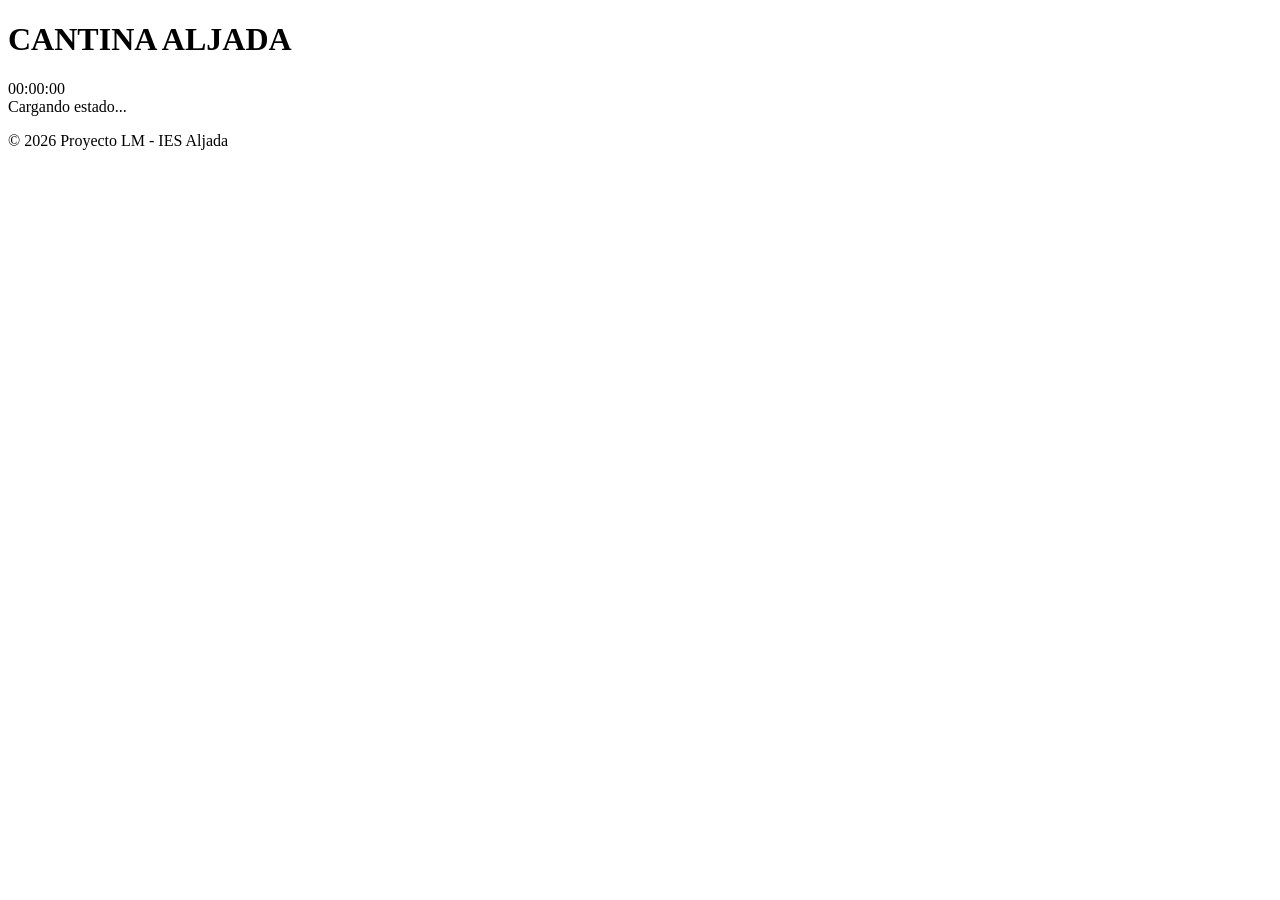
==== src/index.html @ b380ecb1 "f" ====
<!DOCTYPE html>
<html lang="es">
<head>
    <meta charset="UTF-8">
    <title>Cantina IES Aljada | Digital Menu</title>
    <link rel="stylesheet" href="css/styles.css">
    <link href="https://fonts.googleapis.com/css2?family=Montserrat:wght@400;700&display=swap" rel="stylesheet">
</head>
<body>
    <div class="overlay"></div>
    <header>
        <div class="logo-container">
            <h1>CANTINA <span>ALJADA</span></h1>
            <div id="reloj">00:00:00</div>
        </div>
        <div id="status-bar" class="status-cerrado">Cargando estado...</div>
    </header>

    <main id="menu-grid">
        </main>

    <footer>
        <p>&copy; 2026 Proyecto LM - IES Aljada</p>
    </footer>

    <script src="js/main.js"></script>
</body>
</html>
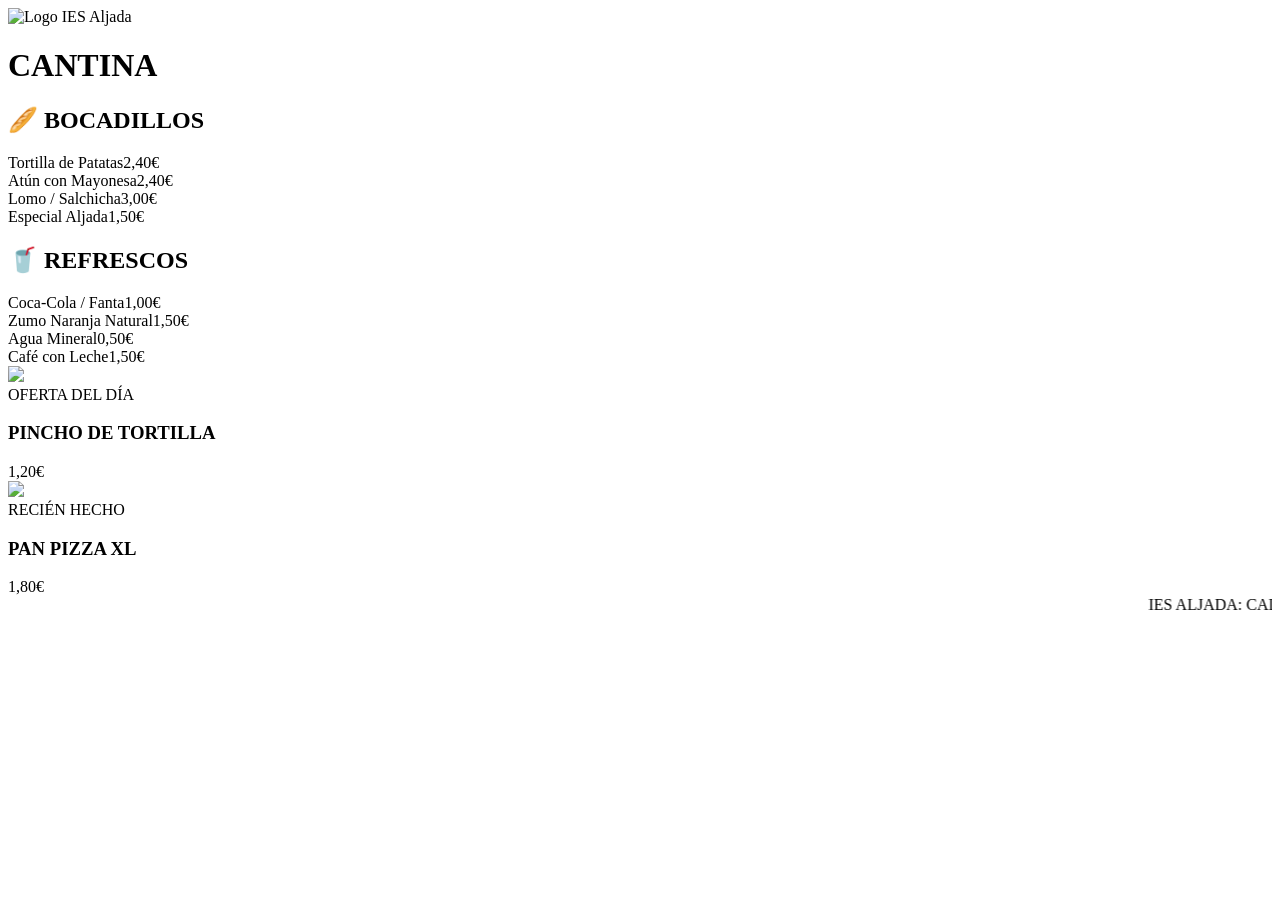
==== commit d672f0c8: "Update index.html" ====
--- a/src/index.html
+++ b/src/index.html
@@ -2,27 +2,65 @@
 <html lang="es">
 <head>
     <meta charset="UTF-8">
-    <title>Cantina IES Aljada | Digital Menu</title>
-    <link rel="stylesheet" href="css/styles.css">
-    <link href="https://fonts.googleapis.com/css2?family=Montserrat:wght@400;700&display=swap" rel="stylesheet">
+    <title>CANTINA DIGITAL IES ALJADA</title>
+    <link rel="stylesheet" href="https://cdnjs.cloudflare.com/ajax/libs/animate.css/4.1.1/animate.min.css">
+    <link rel="stylesheet" href="style.css">
 </head>
 <body>
-    <div class="overlay"></div>
-    <header>
-        <div class="logo-container">
-            <h1>CANTINA <span>ALJADA</span></h1>
-            <div id="reloj">00:00:00</div>
+
+<div class="container">
+    <div class="menu-side">
+        <div class="header-brand animate__animated animate__fadeInDown">
+            <img src="logo_aljada.jpg" alt="Logo IES Aljada">
+            <h1>CANTINA</h1>
         </div>
-        <div id="status-bar" class="status-cerrado">Cargando estado...</div>
-    </header>
 
-    <main id="menu-grid">
-        </main>
+        <div class="category-box active" id="box-bocatas">
+            <h2 class="category-title">🥖 BOCADILLOS</h2>
+            <div class="menu-grid">
+                <div class="menu-item"><span class="item-info">Tortilla de Patatas</span><span class="item-price">2,40€</span></div>
+                <div class="menu-item"><span class="item-info">Atún con Mayonesa</span><span class="item-price">2,40€</span></div>
+                <div class="menu-item"><span class="item-info">Lomo / Salchicha</span><span class="item-price">3,00€</span></div>
+                <div class="menu-item"><span class="item-info">Especial Aljada</span><span class="item-price">1,50€</span></div>
+            </div>
+        </div>
 
-    <footer>
-        <p>&copy; 2026 Proyecto LM - IES Aljada</p>
-    </footer>
+        <div class="category-box" id="box-bebidas">
+            <h2 class="category-title">🥤 REFRESCOS</h2>
+            <div class="menu-grid">
+                <div class="menu-item"><span class="item-info">Coca-Cola / Fanta</span><span class="item-price">1,00€</span></div>
+                <div class="menu-item"><span class="item-info">Zumo Naranja Natural</span><span class="item-price">1,50€</span></div>
+                <div class="menu-item"><span class="item-info">Agua Mineral</span><span class="item-price">0,50€</span></div>
+                <div class="menu-item"><span class="item-info">Café con Leche</span><span class="item-price">1,50€</span></div>
+            </div>
+        </div>
+    </div>
 
-    <script src="js/main.js"></script>
+    <div class="promo-side">
+        <div class="promo-content active">
+            <img src="tortilla.jpg" class="promo-image">
+            <div class="promo-text">
+                <div class="promo-tag">OFERTA DEL DÍA</div>
+                <h3 class="promo-title">PINCHO DE TORTILLA</h3>
+                <div class="promo-big-price">1,20€</div>
+            </div>
+        </div>
+
+        <div class="promo-content">
+            <img src="pizza.jpg" class="promo-image">
+            <div class="promo-text">
+                <div class="promo-tag">RECIÉN HECHO</div>
+                <h3 class="promo-title">PAN PIZZA XL</h3>
+                <div class="promo-big-price">1,80€</div>
+            </div>
+        </div>
+    </div>
+</div>
+
+<div class="footer">
+    <marquee scrollamount="10">IES ALJADA: CALIDAD Y SABOR EN CADA RECREO • RECUERDA: VASO PARA LLEVAR +0,20€ • ¡BUEN PROVECHO!</marquee>
+</div>
+
+<script src="main.js"></script>
 </body>
-</html>+</html>
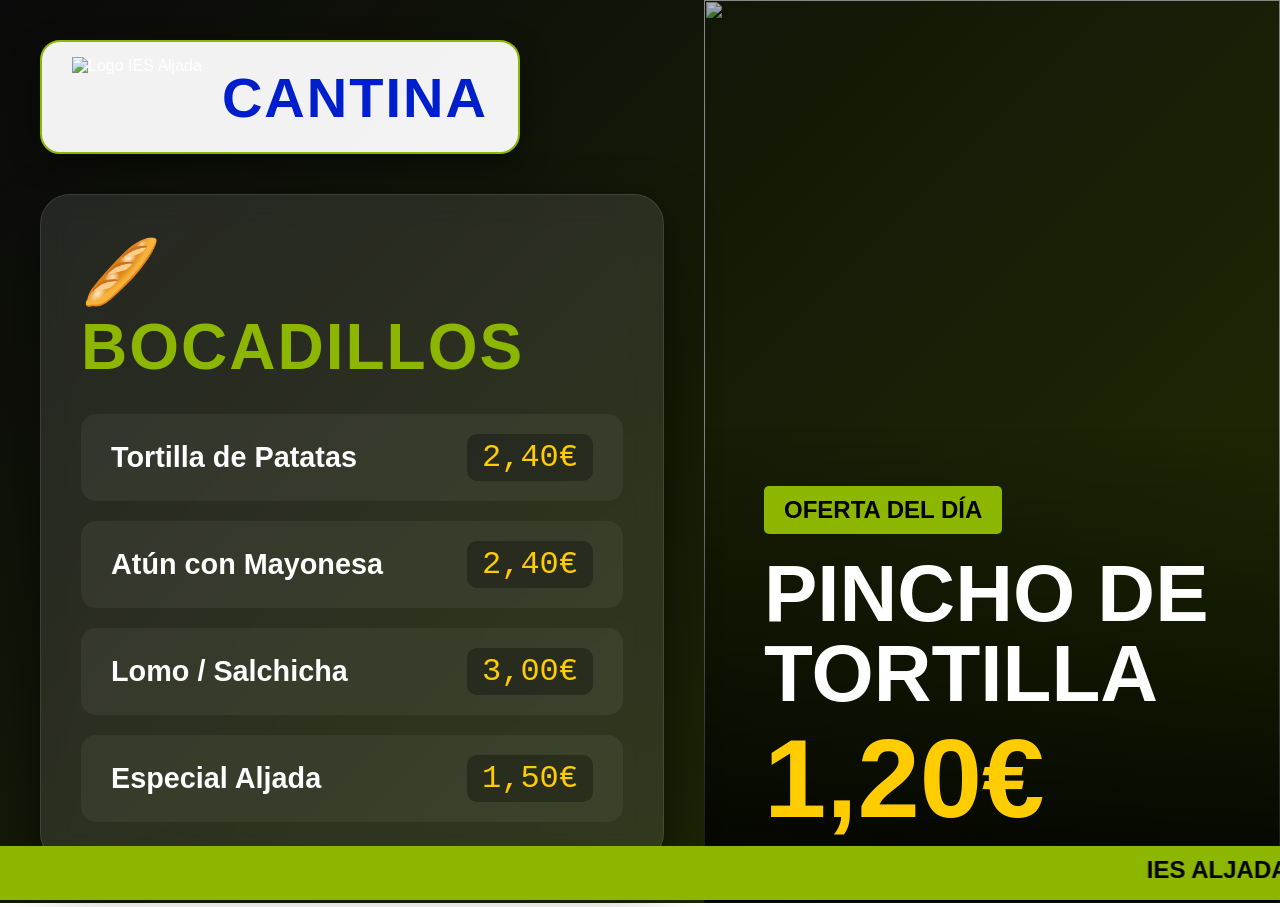
==== commit cddfe154: "Update index.html" ====
--- a/src/index.html
+++ b/src/index.html
@@ -4,7 +4,7 @@
     <meta charset="UTF-8">
     <title>CANTINA DIGITAL IES ALJADA</title>
     <link rel="stylesheet" href="https://cdnjs.cloudflare.com/ajax/libs/animate.css/4.1.1/animate.min.css">
-    <link rel="stylesheet" href="style.css">
+    <link rel="stylesheet" href="estilo.css">
 </head>
 <body>
 
--- a/src/estilo.css
+++ b/src/estilo.css
@@ -0,0 +1,182 @@
+:root {
+    --primary: #8db600; 
+    --dark: #0a0a0a;
+    --text: #ffffff;
+    --glass: rgba(255, 255, 255, 0.1);
+    --accent: #ffcc00;
+    --logo-blue: #001fcc; 
+}
+
+body {
+    margin: 0;
+    background: var(--dark);
+    color: var(--text);
+    font-family: 'Inter', sans-serif;
+    height: 100vh;
+    overflow: hidden;
+    background: linear-gradient(-45deg, #0a0a0a, #1a1a1a, #2a3a00, #0a0a0a);
+    background-size: 400% 400%;
+    animation: gradient 15s ease infinite;
+}
+
+@keyframes gradient {
+    0% { background-position: 0% 50%; }
+    50% { background-position: 100% 50%; }
+    100% { background-position: 0% 50%; }
+}
+
+.container {
+    display: grid;
+    grid-template-columns: 55% 45%;
+    height: 100vh;
+}
+
+/* PANEL IZQUIERDO */
+.menu-side {
+    padding: 40px;
+    display: flex;
+    flex-direction: column;
+    justify-content: center;
+    position: relative;
+}
+
+.header-brand {
+    display: flex;
+    align-items: center;
+    gap: 20px;
+    background: rgba(255, 255, 255, 0.95);
+    padding: 15px 30px;
+    border-radius: 20px;
+    box-shadow: 0 10px 30px rgba(0,0,0,0.4);
+    width: fit-content;
+    margin-bottom: 40px;
+    border: 2px solid var(--primary);
+}
+
+.header-brand img {
+    height: 80px; 
+    object-fit: contain;
+}
+
+.header-brand h1 {
+    color: var(--logo-blue);
+    margin: 0;
+    font-size: 3.5rem;
+    font-weight: 900;
+    letter-spacing: 2px;
+    text-transform: uppercase;
+}
+
+.category-box {
+    display: none;
+    background: var(--glass);
+    backdrop-filter: blur(15px);
+    padding: 40px;
+    border-radius: 30px;
+    border: 1px solid rgba(255,255,255,0.1);
+    box-shadow: 0 20px 50px rgba(0,0,0,0.5);
+}
+
+.category-box.active {
+    display: block;
+    animation: slideInLeft 0.8s cubic-bezier(0.25, 1, 0.5, 1);
+}
+
+h2.category-title {
+    font-size: 4rem;
+    margin: 0 0 30px 0;
+    color: var(--primary);
+    text-transform: uppercase;
+    letter-spacing: 2px;
+    display: flex;
+    align-items: center;
+    gap: 20px;
+}
+
+.menu-grid {
+    display: grid;
+    gap: 20px;
+}
+
+.menu-item {
+    display: flex;
+    justify-content: space-between;
+    align-items: center;
+    background: rgba(255,255,255,0.05);
+    padding: 20px 30px;
+    border-radius: 15px;
+    transition: 0.3s;
+}
+
+.item-info { font-size: 1.8rem; font-weight: 700; }
+.item-price { 
+    font-size: 2rem; 
+    color: var(--accent); 
+    font-family: 'Monaco', monospace;
+    background: rgba(0,0,0,0.3);
+    padding: 5px 15px;
+    border-radius: 10px;
+}
+
+/* PANEL DERECHO */
+.promo-side {
+    position: relative;
+    overflow: hidden;
+}
+
+.promo-content {
+    display: none;
+    height: 100%;
+    width: 100%;
+    position: relative;
+}
+
+.promo-content.active {
+    display: flex;
+    flex-direction: column;
+    justify-content: flex-end;
+    animation: fadeIn 1s;
+}
+
+.promo-image {
+    position: absolute;
+    top: 0;
+    left: 0;
+    width: 100%;
+    height: 100%;
+    object-fit: cover;
+    z-index: -1;
+    filter: brightness(0.7) contrast(1.1);
+}
+
+.promo-text {
+    padding: 60px;
+    background: linear-gradient(transparent, rgba(0,0,0,0.9));
+}
+
+.promo-tag {
+    background: var(--primary);
+    color: black;
+    padding: 10px 20px;
+    font-weight: 900;
+    font-size: 1.5rem;
+    display: inline-block;
+    margin-bottom: 20px;
+    border-radius: 5px;
+}
+
+.promo-title { font-size: 5rem; margin: 0; line-height: 1; }
+.promo-big-price { font-size: 7rem; color: var(--accent); font-weight: 900; }
+
+/* FOOTER */
+.footer {
+    position: absolute;
+    bottom: 0;
+    width: 100%;
+    background: var(--primary);
+    color: black;
+    font-weight: 900;
+    padding: 10px 0;
+    font-size: 1.5rem;
+    text-transform: uppercase;
+}
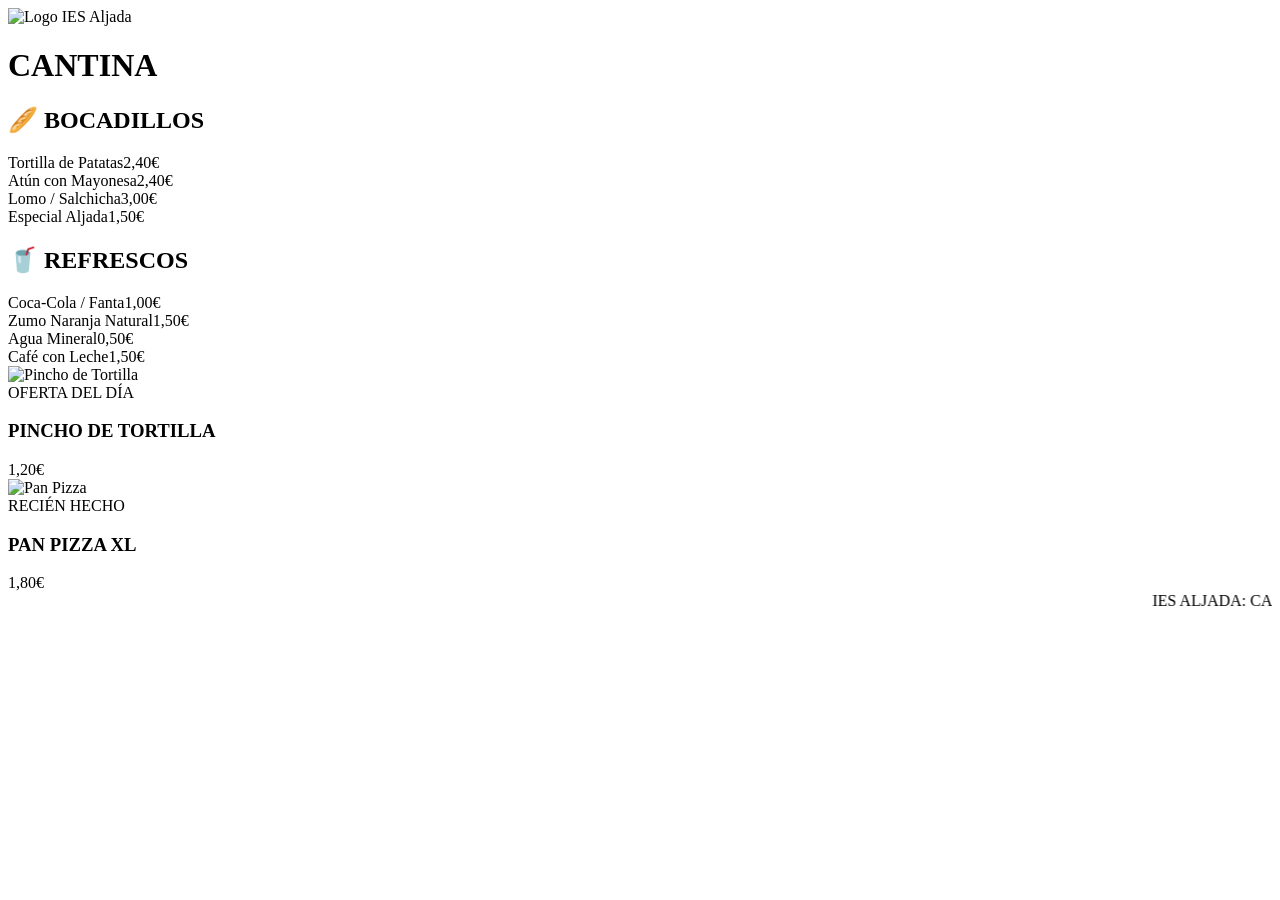
==== commit 28a69b0c: "Update index.html" ====
--- a/src/index.html
+++ b/src/index.html
@@ -4,7 +4,8 @@
     <meta charset="UTF-8">
     <title>CANTINA DIGITAL IES ALJADA</title>
     <link rel="stylesheet" href="https://cdnjs.cloudflare.com/ajax/libs/animate.css/4.1.1/animate.min.css">
-    <link rel="stylesheet" href="estilo.css">
+    
+    <link rel="stylesheet" href="src/estilo.css">
 </head>
 <body>
 
@@ -38,7 +39,7 @@
 
     <div class="promo-side">
         <div class="promo-content active">
-            <img src="tortilla.jpg" class="promo-image">
+            <img src="PINCHO DE TORTILLA.png" class="promo-image" alt="Pincho de Tortilla">
             <div class="promo-text">
                 <div class="promo-tag">OFERTA DEL DÍA</div>
                 <h3 class="promo-title">PINCHO DE TORTILLA</h3>
@@ -47,7 +48,7 @@
         </div>
 
         <div class="promo-content">
-            <img src="pizza.jpg" class="promo-image">
+            <img src="PAN PIZZA.jpg" class="promo-image" alt="Pan Pizza">
             <div class="promo-text">
                 <div class="promo-tag">RECIÉN HECHO</div>
                 <h3 class="promo-title">PAN PIZZA XL</h3>
@@ -61,6 +62,6 @@
     <marquee scrollamount="10">IES ALJADA: CALIDAD Y SABOR EN CADA RECREO • RECUERDA: VASO PARA LLEVAR +0,20€ • ¡BUEN PROVECHO!</marquee>
 </div>
 
-<script src="main.js"></script>
+<script src="src/main.js"></script>
 </body>
 </html>
